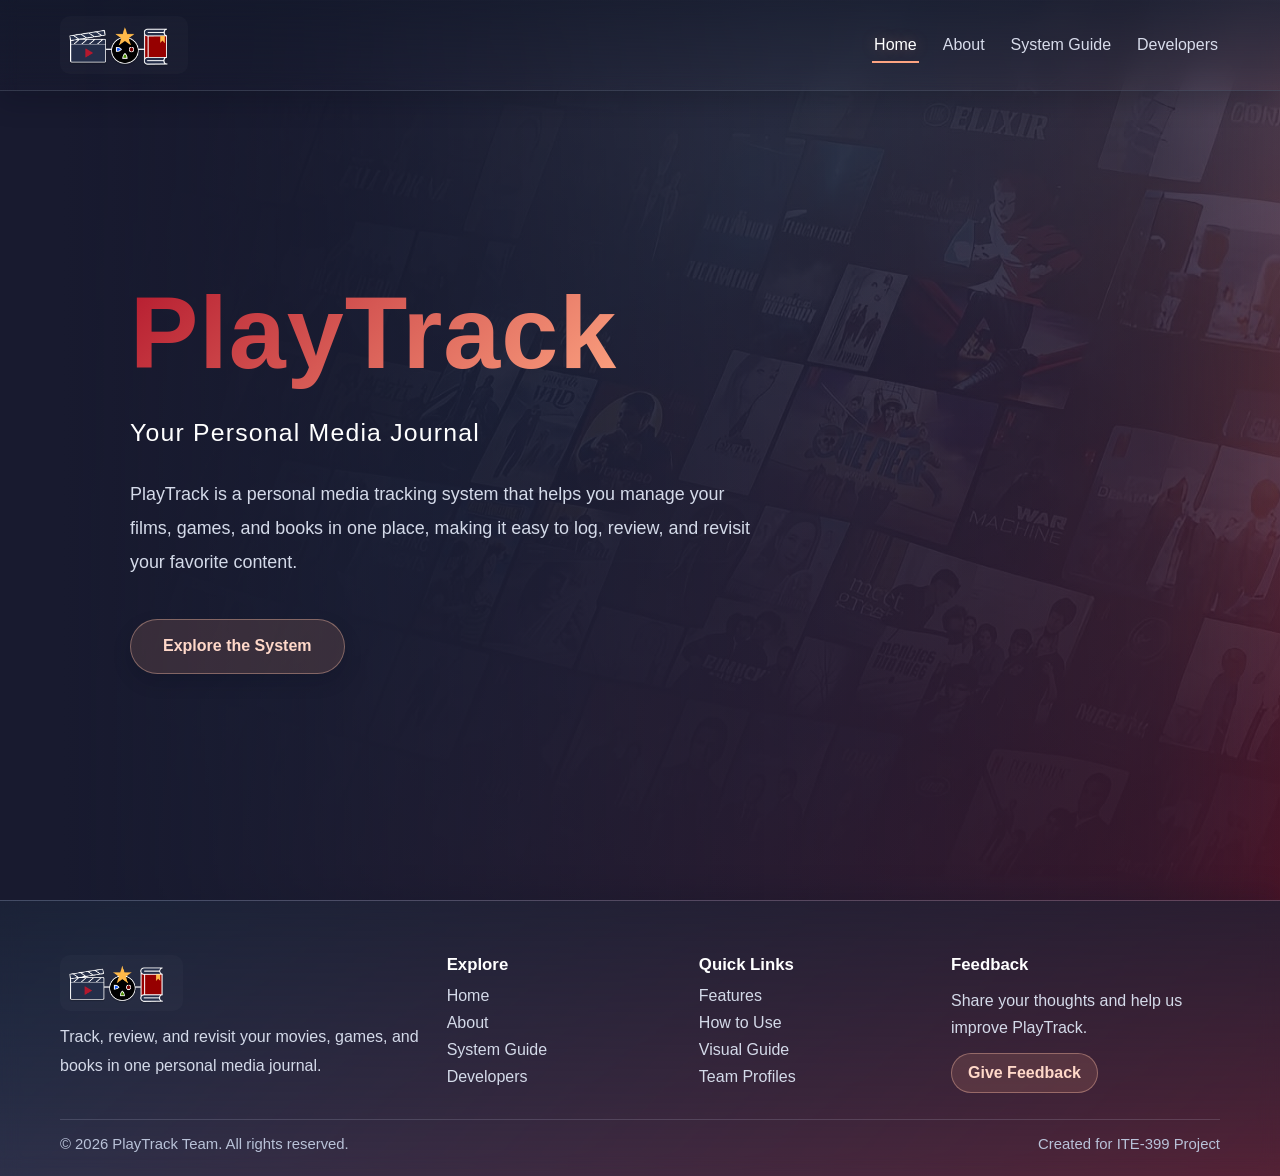
==== Playtrack/index.html @ a3a40483 "New folder" ====
<!DOCTYPE html>
<html>

<head>
  <meta charset="UTF-8">
  <meta name="viewport" content="width=device-width, initial-scale=1.0">
  <title>PlayTrack | Home</title>
  <link rel="stylesheet" href="style.css">
</head>

<body>

  <nav>
      <div class="logo">
        <a href="index.html">
        <img src="images/LogoLightMode.png" alt="Playtrack Logo" class="logo-light">
        <img src="images/LogoDarkMode.png" alt="Playtrack Logo" class="logo-dark">
        </a>
      </div>

      <ul>
        <li><a href="index.html" aria-current="page">Home</a></li>
        <li><a href="about.html">About</a></li>
        <li><a href="guide.html">System Guide</a></li>
        <li><a href="developers.html">Developers</a></li>
      </ul>
    

  </nav>

  <div class="hero">
    <div class="hero-content">
      <div class="hero-text">
        <h1><span>PlayTrack</span></h1>
        <h2 class="tagline">Your Personal Media Journal</h2>
        
        <p>
          PlayTrack is a personal media tracking system that helps you manage
          your films, games, and books in one place, making it easy to log,
          review, and revisit your favorite content.
        </p>
        
        <a href="guide.html" class="cta-button">Explore the System</a>
      </div>
    </div>
    

  </div>

  <footer class="site-footer">
    <div class="footer-shell">
      <div class="footer-brand">
        <a href="index.html" class="footer-logo-link" aria-label="PlayTrack Home">
          <img src="images/LogoLightMode.png" alt="PlayTrack Logo" class="footer-logo-light">
          <img src="images/LogoDarkMode.png" alt="PlayTrack Logo" class="footer-logo-dark">
        </a>
        <p>Track, review, and revisit your movies, games, and books in one personal media journal.</p>
      </div>

      <div class="footer-links-group">
        <h4>Explore</h4>
        <ul class="footer-links">
          <li><a href="index.html">Home</a></li>
          <li><a href="about.html">About</a></li>
          <li><a href="guide.html">System Guide</a></li>
          <li><a href="developers.html">Developers</a></li>
        </ul>
      </div>

      <div class="footer-links-group">
        <h4>Quick Links</h4>
        <ul class="footer-links">
          <li><a href="guide.html#features">Features</a></li>
          <li><a href="guide.html#how-to-use">How to Use</a></li>
          <li><a href="guide.html#visual-guide">Visual Guide</a></li>
          <li><a href="developers.html">Team Profiles</a></li>
        </ul>
      </div>

      <div class="footer-feedback">
        <h4>Feedback</h4>
        <p>Share your thoughts and help us improve PlayTrack.</p>
        <a class="feedback-link" href="https://docs.google.com/forms/d/e/1FAIpQLSfmGlYCgIy4Fs6HNVWhbWW0arvjVldHGJwOJJ6WqD2STc7t7g/viewform?usp=publish-editor" target="_blank" rel="noopener noreferrer">Give Feedback</a>
      </div>
    </div>

    <div class="footer-bottom">
      <p>&copy; 2026 PlayTrack Team. All rights reserved.</p>
      <p>Created for ITE-399 Project</p>
    </div>
  </footer>
  
</body>


</html>
---- Playtrack/style.css ----
* {
  margin: 0;
  padding: 0;
  box-sizing: border-box;
}
:root {
  --accent: #FDA481;
  --accent-deep: #B4182D;
  --text-main: #ffffff;
  --text-soft: #d4dae9;
  --nav-bg: rgba(18, 24, 42, 0.58);
  --nav-border: rgba(214, 224, 246, 0.16);
}
body {
  font-family: 'Segoe UI', sans-serif;
  background:
    linear-gradient(135deg, rgba(24, 26, 47, 0.95) 0%, rgba(36, 46, 73, 0.9) 42%, rgba(84, 22, 43, 0.82) 100%),
    linear-gradient(rgba(24, 26, 47, 0.58), rgba(24, 26, 47, 0.72)),
    url("images/bgimage.png");
  background-size: cover;
  background-position: center;
  background-attachment: scroll;
  background-repeat: no-repeat;
  color: var(--text-main);
  overflow-x: hidden;
}
nav {
  position: fixed;
  z-index: 30;
  width: 100%;
  top: 0;
  left: 0;
  display: flex;
  justify-content: space-between;
  align-items: center;
  padding: 16px 60px;
  background: linear-gradient(180deg, rgba(18, 24, 42, 0.58) 0%, rgba(18, 24, 42, 0.2) 72%, rgba(18, 24, 42, 0) 100%);
  border-bottom: 1px solid rgba(214, 224, 246, 0.16);
  box-shadow: 0 10px 24px rgba(8, 12, 26, 0.26);
  backdrop-filter: blur(9px);
  -webkit-backdrop-filter: blur(9px);
}
.logo img {
  height: 44px;
}
.logo-dark{
  display: none;
}
.logo a {
  display: inline-flex;
  align-items: center;
  padding: 6px 8px;
  border-radius: 10px;
  border: 1px solid transparent;
  background: rgba(255, 255, 255, 0.02);
  transition: border-color 0.25s ease, background-color 0.25s ease, transform 0.25s ease;
}
.logo a:hover {
  border-color: rgba(255, 195, 168, 0.28);
  background: rgba(255, 163, 127, 0.08);
  transform: translateY(-1px);
}
nav ul {
  display: flex;
  list-style: none;
  gap: 22px;
}
nav a {
  color: #d8dceb;
  text-decoration: none;
  font-size: 1rem;
  font-weight: 500;
  padding: 6px 2px;
  position: relative;
  transition: color 0.25s ease;
}
nav ul a::after {
  content: "";
  width: 0;
  height: 2px;
  background: var(--accent);
  position: absolute;
  left: 0;
  bottom: -4px;
  transition: width 0.25s ease;
}
nav a:hover::after {
  width: 100%;
}
nav a:hover {
  color: var(--accent);
}
nav a[aria-current="page"] {
  color: #ffffff;
  text-shadow: 0 0 14px rgba(255, 163, 127, 0.35);
}
nav a[aria-current="page"]::after {
  width: 100%;
}
.hero {
  position: relative;
  min-height: 100svh;
  height: auto;
  display: flex;
  align-items: center;
  padding: 0 60px;

  background: 
    linear-gradient(135deg, rgba(24, 26, 47, 0.6) 0%, rgba(36, 46, 73, 0.7) 42%, rgba(84, 22, 43, 0.82) 100%),
    linear-gradient(rgba(24, 26, 47, 0.3), rgba(24, 26, 47, 0.4)),
    url("images/hero-image2.jpg");
  background-size: cover; 
  background-position: center; 
  background-repeat: no-repeat;
}
.hero-content {
  display: flex;
  align-items: center;
  justify-content: space-between;
  max-width: 1320px;
  width: 100%;
  gap: 110px;
  z-index: 2;
  margin-left: 70px;
  margin-top: 40px;
}
.hero::before {
  content: "";
  position: absolute;
  inset: 0;

  background: linear-gradient(
    to right,
    #181A2F 5%,
    rgba(24, 26, 47, 0.7) 30%,
    rgba(24, 26, 47, 0.3) 90%,
    transparent
  );

  z-index: 1;
}
.hero-text {
  max-width: 700px;
  line-height: 1.3;
}
.hero-text h1 {
  font-size: clamp(4.6rem, 9vw, 6.4rem);
  font-weight: 800;
  margin-bottom: 18px;
  color: var(--accent);
  letter-spacing: 1px;
}
.hero-text span {
  background: linear-gradient(135deg, var(--accent-deep), var(--accent));
  -webkit-background-clip: text;
  -webkit-text-fill-color: transparent;
  display: inline-block;
  background-clip: text;
}
.tagline {
  font-size: 1.55rem;
  color: white;
  margin-bottom: 28px;
  letter-spacing: 1.2px;
  font-weight: 500;
}
.hero-text p {
  color: var(--text-soft);
  margin-bottom: 40px;
  line-height: 1.9;
  font-size: 1.12rem;
  max-width: 640px;
}
.cta-button {
  background: rgba(253, 164, 129, 0.14);
  border: 1px solid rgba(255, 195, 168, 0.38);
  padding: 16px 32px;
  border-radius: 999px;
  text-decoration: none;
  color: #ffd8c9;
  font-weight: 600;
  transition: transform 0.22s ease, box-shadow 0.22s ease, background-color 0.22s ease, border-color 0.22s ease, color 0.22s ease, filter 0.22s ease;
  display: inline-block;
  box-shadow: 0 8px 18px rgba(8, 12, 26, 0.18);
}
.cta-button:hover {
  transform: translateY(-1px);
  background: rgba(180, 24, 45, 0.55);
  border-color: rgba(253, 164, 129, 0.85);
  color: #ffffff;
  box-shadow: 0 12px 24px rgba(8, 12, 26, 0.24), 0 0 16px rgba(253, 164, 129, 0.45);
}
.hero-image img {
  width: 420px;
  max-width: 100%;
  border-radius: 15px;
  box-shadow: 0 20px 40px rgba(0,0,0,0.4);
}

.site-footer {
  position: relative;
  margin-top: 0;
  padding: 54px 60px 24px;
  border-top: 1px solid var(--nav-border);
  background: linear-gradient(180deg, var(--nav-bg) 0%, rgba(18, 24, 42, 0.2) 72%, rgba(18, 24, 42, 0) 100%);
  box-shadow: 0 -10px 24px rgba(8, 12, 26, 0.18);
  backdrop-filter: blur(9px);
  -webkit-backdrop-filter: blur(9px);
}

.footer-shell {
  max-width: 1240px;
  margin: 0 auto;
  display: grid;
  grid-template-columns: 1.6fr 1fr 1fr 1.2fr;
  gap: 28px;
}

.footer-logo-link {
  display: inline-flex;
  align-items: center;
  padding: 6px 8px;
  border-radius: 10px;
  border: 1px solid transparent;
  background: rgba(255, 255, 255, 0.02);
  margin-bottom: 12px;
  transition: border-color 0.25s ease, background-color 0.25s ease, transform 0.25s ease;
}

.footer-logo-light,
.footer-logo-dark {
  height: 42px;
}

.footer-logo-dark {
  display: none;
}

.footer-logo-link:hover {
  border-color: rgba(255, 195, 168, 0.28);
  background: rgba(255, 163, 127, 0.08);
  transform: translateY(-1px);
}

.footer-brand p {
  color: #d4dae9;
  max-width: 42ch;
  line-height: 1.8;
}

.footer-links-group h4 {
  color: #fff;
  font-size: 1.05rem;
  margin-bottom: 12px;
}

.footer-links {
  list-style: none;
  display: flex;
  flex-direction: column;
  gap: 9px;
}

.footer-links a {
  color: #d4dae9;
  text-decoration: none;
  transition: color 0.2s ease, transform 0.2s ease;
  display: inline-block;
}

.footer-links a:hover {
  color: var(--accent);
  transform: translateX(3px);
}

.footer-feedback h4 {
  color: #fff;
  font-size: 1.05rem;
  margin-bottom: 12px;
}

.footer-feedback p {
  color: #d4dae9;
  line-height: 1.7;
  margin-bottom: 12px;
}

.feedback-link {
  display: inline-flex;
  align-items: center;
  justify-content: center;
  border: 1px solid rgba(255, 195, 168, 0.38);
  background: rgba(253, 164, 129, 0.14);
  color: #ffd8c9;
  font-weight: 600;
  border-radius: 999px;
  padding: 10px 16px;
  text-decoration: none;
  transition: transform 0.22s ease, box-shadow 0.22s ease, background-color 0.22s ease, border-color 0.22s ease, color 0.22s ease, filter 0.22s ease;
}

.feedback-link:hover {
  transform: translateY(-1px);
  background: rgba(180, 24, 45, 0.55);
  border-color: rgba(253, 164, 129, 0.85);
  color: #ffffff;
  box-shadow: 0 12px 24px rgba(8, 12, 26, 0.24), 0 0 14px rgba(253, 164, 129, 0.42);
}

.footer-bottom {
  max-width: 1240px;
  margin: 26px auto 0;
  padding-top: 16px;
  border-top: 1px solid rgba(214, 224, 246, 0.16);
  display: flex;
  align-items: center;
  justify-content: space-between;
  gap: 12px;
  color: #b9c2d8;
  font-size: 0.93rem;
}
@media (max-width: 1200px) {
  .hero-content {
    gap: 64px;
    margin-left: 0;
  }
}

@media (max-width: 900px) {
  .hero-content {
    flex-direction: column;
    text-align: center;
    gap: 40px;
    margin-left: 0;
    margin-top: 20px;
  }

  .hero {
    align-items: flex-start;
    padding: 170px 24px 56px;
  }

  .hero-text {
    max-width: 100%;
  }

  .hero-text p {
    max-width: 100%;
  }
}

@media (max-width: 760px) {
  nav {
    padding: 14px 22px;
    flex-direction: column;
    gap: 10px;
    align-items: center;
  }

  nav ul {
    flex-wrap: wrap;
    justify-content: center;
    gap: 14px;
  }

  .site-footer {
    padding: 48px 24px 24px;
  }

  .footer-shell {
    grid-template-columns: 1fr;
    gap: 24px;
  }

  .footer-bottom {
    flex-direction: column;
    align-items: flex-start;
  }
}

@media (max-width: 500px) {
  nav {
    gap: 8px;
    padding: 12px 16px;
  }

  nav a {
    padding: 4px 0;
    font-size: 0.94rem;
  }

  .hero-text h1 {
    font-size: 2.5rem;
  }

  .hero {
    padding: 150px 18px 40px;
  }
}
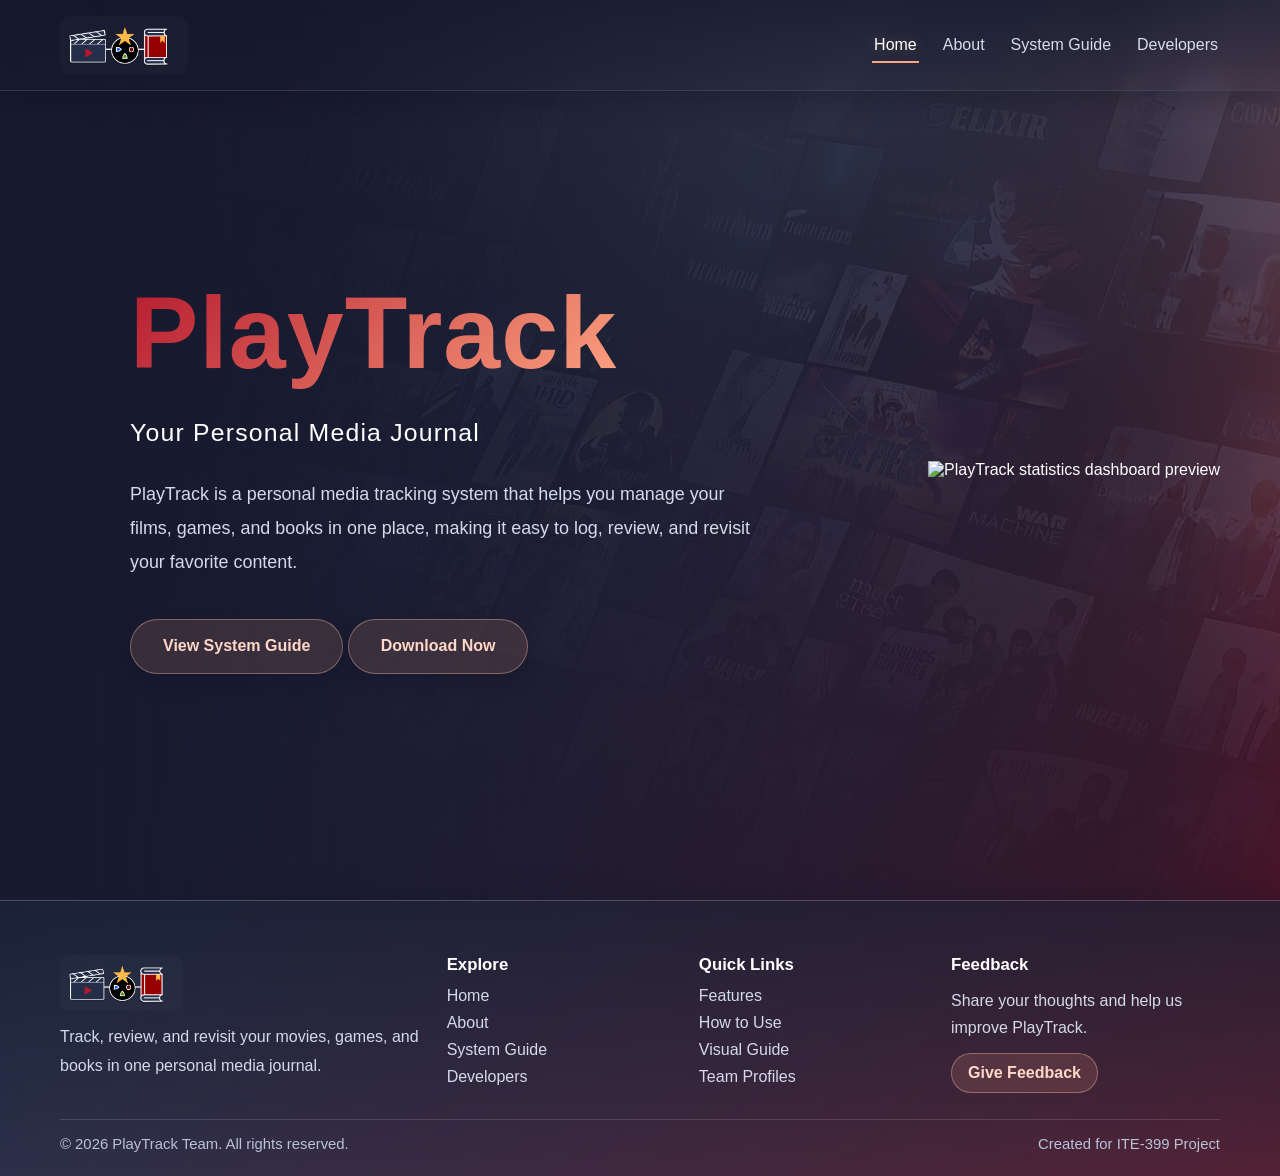
==== commit 69a69fb6: "updated" ====
--- a/Playtrack/index.html
+++ b/Playtrack/index.html
@@ -1,5 +1,5 @@
 <!DOCTYPE html>
-<html>
+<html lang="en">
 
 <head>
   <meta charset="UTF-8">
@@ -13,8 +13,7 @@
   <nav>
       <div class="logo">
         <a href="index.html">
-        <img src="images/LogoLightMode.png" alt="Playtrack Logo" class="logo-light">
-        <img src="images/LogoDarkMode.png" alt="Playtrack Logo" class="logo-dark">
+        <img src="images/LogoLightMode.png" alt="PlayTrack Logo" class="logo-light">
         </a>
       </div>
 
@@ -40,7 +39,16 @@
           review, and revisit your favorite content.
         </p>
         
-        <a href="guide.html" class="cta-button">Explore the System</a>
+        <div class="cta-actions">
+          <a href="guide.html" class="cta-button">View System Guide</a>
+          <a href="PlayTrack App.zip" download="PlayTrack App.zip" class="cta-button cta-secondary">Download Now</a>
+        </div>
+      </div> 
+
+      <div class="hero-visual">
+        <div class="hero-image-frame">
+          <img src="images/statistics.png" alt="PlayTrack statistics dashboard preview">
+        </div>
       </div>
     </div>
     
@@ -52,7 +60,6 @@
       <div class="footer-brand">
         <a href="index.html" class="footer-logo-link" aria-label="PlayTrack Home">
           <img src="images/LogoLightMode.png" alt="PlayTrack Logo" class="footer-logo-light">
-          <img src="images/LogoDarkMode.png" alt="PlayTrack Logo" class="footer-logo-dark">
         </a>
         <p>Track, review, and revisit your movies, games, and books in one personal media journal.</p>
       </div>
